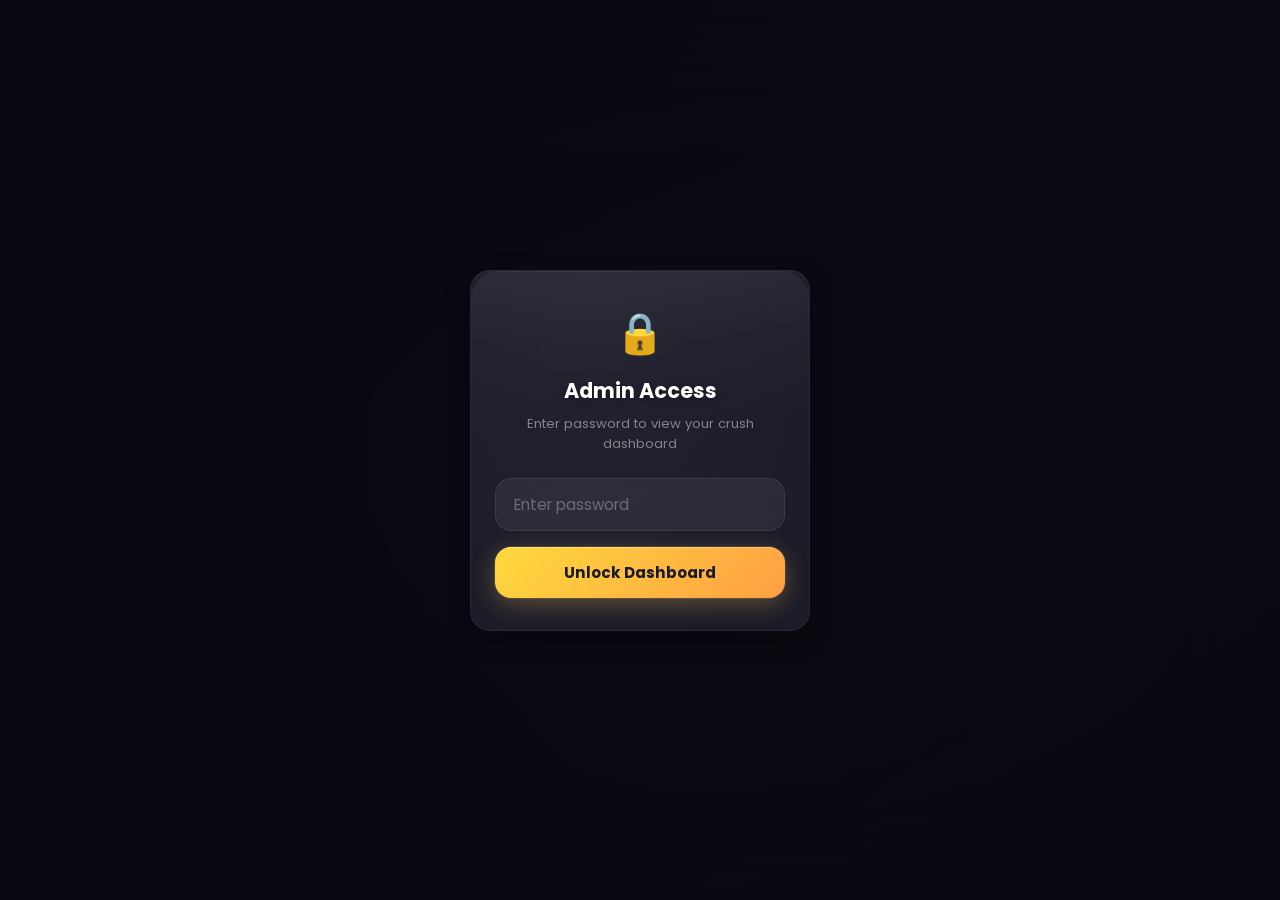
==== admin.html @ 4bd9afee "Update admin.html" ====
<!DOCTYPE html>
<html lang="en">
<head>
    <meta charset="UTF-8">
    <meta name="viewport" content="width=device-width, initial-scale=1.0, maximum-scale=1.0, user-scalable=no">
    <title>admin</title>
    <link href="https://fonts.googleapis.com/css2?family=Poppins:wght@300;400;500;600;700&display=swap" rel="stylesheet">
    <style>
        * { margin: 0; padding: 0; box-sizing: border-box; -webkit-tap-highlight-color: transparent; }

        html, body {
            font-family: 'Poppins', sans-serif;
            min-height: 100vh;
            width: 100%;
            overflow-x: hidden;
            color: #ffffff;
            background: #0a0a12;
            background-image: 
                radial-gradient(ellipse at 15% 40%, rgba(100, 40, 160, 0.12) 0%, transparent 50%),
                radial-gradient(ellipse at 85% 15%, rgba(40, 80, 180, 0.08) 0%, transparent 50%),
                radial-gradient(ellipse at 50% 85%, rgba(160, 60, 100, 0.06) 0%, transparent 50%),
                radial-gradient(ellipse at 70% 60%, rgba(60, 120, 200, 0.05) 0%, transparent 50%);
        }

        .glass-card {
            background: rgba(30, 30, 45, 0.9);
            backdrop-filter: blur(20px) saturate(140%);
            -webkit-backdrop-filter: blur(20px) saturate(140%);
            border: 1px solid rgba(255, 255, 255, 0.06);
            border-radius: 20px;
            box-shadow: 
                0 8px 24px rgba(0, 0, 0, 0.35),
                inset 0 1px 0 rgba(255, 255, 255, 0.04);
            position: relative;
            overflow: hidden;
            transition: transform 0.3s cubic-bezier(0.4, 0, 0.2, 1), box-shadow 0.3s ease;
        }

        .glass-card:hover {
            transform: translateY(-2px);
            box-shadow: 
                0 16px 48px rgba(0, 0, 0, 0.5),
                0 0 0 1px rgba(255, 255, 255, 0.08),
                inset 0 1px 0 rgba(255, 255, 255, 0.15),
                inset 0 -1px 0 rgba(0, 0, 0, 0.05);
        }

        .glass-card::before {
            content: '';
            position: absolute;
            top: 0;
            left: 0;
            right: 0;
            height: 40%;
            background: linear-gradient(180deg, rgba(255,255,255,0.06) 0%, rgba(255,255,255,0.02) 50%, transparent 100%);
            border-radius: 28px 28px 0 0;
            pointer-events: none;
        }

        .glass-card::after {
            content: '';
            position: absolute;
            top: -30%;
            left: -30%;
            width: 160%;
            height: 160%;
            background: radial-gradient(ellipse at 40% 30%, rgba(255,255,255,0.03) 0%, transparent 60%);
            pointer-events: none;
            animation: cardLight 10s ease-in-out infinite;
        }

        @keyframes cardLight {
            0%, 100% { transform: translate(0, 0); opacity: 1; }
            50% { transform: translate(5%, 3%); opacity: 0.7; }
        }

        .container {
            max-width: 1000px;
            margin: 0 auto;
            padding: 12px 20px 28px 20px;
            min-height: 100vh;
        }

        .header {
            display: flex;
            justify-content: space-between;
            align-items: center;
            margin-bottom: 28px;
            padding: 16px 4px;
            position: sticky;
            top: 0;
            z-index: 100;
            backdrop-filter: blur(40px) saturate(180%);
            -webkit-backdrop-filter: blur(40px) saturate(180%);
            background: rgba(10, 10, 18, 0.7);
            border-bottom: 1px solid rgba(255, 255, 255, 0.06);
            margin-left: -20px;
            margin-right: -20px;
            padding-left: 24px;
            padding-right: 24px;
        }

        .header-brand {
            display: flex;
            align-items: center;
            gap: 12px;
        }

        .header-icon {
            width: 44px;
            height: 44px;
            border-radius: 14px;
            background: linear-gradient(135deg, rgba(255, 200, 80, 0.2), rgba(255, 150, 60, 0.15));
            border: 1px solid rgba(255, 200, 80, 0.25);
            display: flex;
            align-items: center;
            justify-content: center;
            font-size: 1.4rem;
            backdrop-filter: blur(20px);
            -webkit-backdrop-filter: blur(20px);
            box-shadow: 0 4px 16px rgba(255, 200, 80, 0.1);
        }

        .header-title {
            font-size: 1.6rem;
            font-weight: 700;
            color: #ffffff;
            text-shadow: 0 2px 10px rgba(0,0,0,0.3);
            letter-spacing: -0.3px;
        }

        .header-subtitle {
            font-size: 0.82rem;
            color: rgba(255,255,255,0.45);
            font-weight: 400;
            margin-top: 2px;
        }

        .logout-btn {
            padding: 12px 24px;
            background: rgba(255, 80, 80, 0.12);
            border: 1px solid rgba(255, 100, 100, 0.25);
            border-radius: 16px;
            color: #ff7b7b;
            font-family: 'Poppins', sans-serif;
            font-size: 0.88rem;
            font-weight: 600;
            cursor: pointer;
            transition: all 0.3s cubic-bezier(0.4, 0, 0.2, 1);
            backdrop-filter: blur(20px);
            -webkit-backdrop-filter: blur(20px);
            box-shadow: 0 4px 16px rgba(255, 80, 80, 0.08);
        }

        .logout-btn:hover {
            background: rgba(255, 80, 80, 0.25);
            transform: scale(1.05) translateY(-1px);
            box-shadow: 0 6px 20px rgba(255, 80, 80, 0.15);
        }

        .logout-btn:active {
            transform: scale(0.97);
        }

        .stats-grid {
            display: grid;
            grid-template-columns: repeat(2, 1fr);
            gap: 16px;
            margin-bottom: 24px;
        }

        .stat-card {
            padding: 24px 22px;
            text-align: left;
            background: rgba(30, 30, 45, 0.9);
            border: 1px solid rgba(255, 255, 255, 0.06);
            border-radius: 20px;
        }

        .stat-icon-wrap {
            width: 44px;
            height: 44px;
            border-radius: 14px;
            display: flex;
            align-items: center;
            justify-content: center;
            font-size: 1.3rem;
            margin-bottom: 16px;
            background: rgba(255, 200, 80, 0.15);
            border: 1px solid rgba(255, 200, 80, 0.25);
            position: relative;
            z-index: 1;
        }

        .stat-value {
            font-size: 2.6rem;
            font-weight: 700;
            color: #ffd93d;
            line-height: 1;
            position: relative;
            z-index: 1;
            margin-bottom: 8px;
        }

        .stat-label {
            font-size: 0.75rem;
            color: rgba(255,255,255,0.4);
            font-weight: 600;
            text-transform: uppercase;
            letter-spacing: 1.5px;
            position: relative;
            z-index: 1;
        }

        .table-section {
            padding: 24px 22px;
            margin-bottom: 20px;
            background: rgba(30, 30, 45, 0.9);
            border: 1px solid rgba(255, 255, 255, 0.06);
            border-radius: 20px;
        }

        .section-header {
            display: flex;
            justify-content: space-between;
            align-items: center;
            margin-bottom: 20px;
            padding: 0 4px;
            position: relative;
            z-index: 1;
        }

        .section-title {
            font-size: 1.15rem;
            font-weight: 600;
            color: #ffffff;
            display: flex;
            align-items: center;
            gap: 10px;
        }

        .section-count {
            background: rgba(255, 200, 80, 0.12);
            border: 1px solid rgba(255, 200, 80, 0.2);
            color: #ffd93d;
            padding: 6px 14px;
            border-radius: 20px;
            font-size: 0.82rem;
            font-weight: 600;
            backdrop-filter: blur(20px);
            -webkit-backdrop-filter: blur(20px);
        }

        .table-container {
            overflow-x: auto;
            border-radius: 20px;
            background: rgba(20, 20, 35, 0.35);
            border: 1px solid rgba(255, 255, 255, 0.06);
            backdrop-filter: blur(40px);
            -webkit-backdrop-filter: blur(40px);
            position: relative;
            z-index: 1;
        }

        table {
            width: 100%;
            border-collapse: collapse;
            font-size: 0.92rem;
        }

        thead th {
            background: rgba(0, 0, 0, 0.25);
            padding: 16px 14px;
            text-align: left;
            font-weight: 600;
            font-size: 0.78rem;
            color: rgba(255,255,255,0.55);
            text-transform: uppercase;
            letter-spacing: 0.8px;
            border-bottom: 1px solid rgba(255,255,255,0.06);
        }

        tbody td {
            padding: 16px 14px;
            border-bottom: 1px solid rgba(255,255,255,0.04);
            color: rgba(255,255,255,0.85);
            font-weight: 400;
            transition: background 0.2s ease;
        }

        tbody tr:hover td {
            background: rgba(255,255,255,0.04);
        }

        tbody tr:last-child td {
            border-bottom: none;
        }

        .empty-state {
            text-align: center;
            padding: 48px 24px;
            color: rgba(255,255,255,0.35);
            font-style: italic;
            font-size: 0.95rem;
        }

        .delete-btn {
            background: rgba(255, 60, 60, 0.1);
            border: 1px solid rgba(255, 80, 80, 0.2);
            border-radius: 12px;
            padding: 10px 16px;
            color: #ff7b7b;
            font-family: 'Poppins', sans-serif;
            font-size: 0.82rem;
            font-weight: 600;
            cursor: pointer;
            transition: all 0.3s cubic-bezier(0.4, 0, 0.2, 1);
            backdrop-filter: blur(20px);
            -webkit-backdrop-filter: blur(20px);
            display: inline-flex;
            align-items: center;
            gap: 6px;
        }

        .delete-btn:hover {
            background: rgba(255, 60, 60, 0.25);
            transform: scale(1.05) translateY(-1px);
            box-shadow: 0 4px 16px rgba(255, 80, 80, 0.15);
        }

        .delete-btn:active {
            transform: scale(0.97);
        }

        .login-overlay {
            position: fixed;
            top: 0;
            left: 0;
            width: 100%;
            height: 100%;
            background: rgba(10, 10, 18, 0.92);
            backdrop-filter: blur(60px) saturate(150%);
            -webkit-backdrop-filter: blur(60px) saturate(150%);
            z-index: 1000;
            display: flex;
            flex-direction: column;
            align-items: center;
            justify-content: center;
            padding: 20px;
        }

        .login-overlay.hidden {
            display: none;
        }

        .login-card {
            width: 100%;
            max-width: 340px;
            padding: 32px 24px;
            text-align: center;
        }

        .login-icon {
            font-size: 2.5rem;
            margin-bottom: 12px;
            display: block;
            animation: lockFloat 3s ease-in-out infinite;
        }

        @keyframes lockFloat {
            0%, 100% { transform: translateY(0); }
            50% { transform: translateY(-8px); }
        }

        .login-title {
            font-size: 1.3rem;
            font-weight: 700;
            margin-bottom: 8px;
            color: #ffffff;
            text-shadow: 0 2px 8px rgba(0,0,0,0.3);
            position: relative;
            z-index: 1;
        }

        .login-subtitle {
            font-size: 0.82rem;
            color: rgba(255,255,255,0.45);
            margin-bottom: 24px;
            position: relative;
            z-index: 1;
        }

        .login-input {
            width: 100%;
            padding: 14px 18px;
            border: none;
            border-radius: 16px;
            background: rgba(255, 255, 255, 0.06);
            color: #ffffff;
            font-size: 0.95rem;
            font-family: 'Poppins', sans-serif;
            outline: none;
            margin-bottom: 16px;
            border: 1px solid rgba(255,255,255,0.08);
            transition: all 0.3s cubic-bezier(0.4, 0, 0.2, 1);
            backdrop-filter: blur(20px);
            -webkit-backdrop-filter: blur(20px);
            position: relative;
            z-index: 1;
        }

        .login-input::placeholder {
            color: rgba(255,255,255,0.3);
        }

        .login-input:focus {
            background: rgba(255, 255, 255, 0.1);
            border-color: rgba(255, 200, 80, 0.4);
            box-shadow: 0 0 0 4px rgba(255, 200, 80, 0.08), 0 4px 20px rgba(0,0,0,0.2);
            transform: translateY(-1px);
        }

        .login-btn {
            width: 100%;
            padding: 14px;
            background: linear-gradient(135deg, #ffd93d, #ff9f43);
            border: none;
            border-radius: 16px;
            color: #1a1a2e;
            font-family: 'Poppins', sans-serif;
            font-size: 0.95rem;
            font-weight: 700;
            cursor: pointer;
            transition: all 0.3s cubic-bezier(0.4, 0, 0.2, 1);
            box-shadow: 
                0 6px 24px rgba(255, 200, 80, 0.3),
                0 0 0 1px rgba(255,255,255,0.1),
                inset 0 1px 0 rgba(255,255,255,0.3);
            position: relative;
            z-index: 1;
        }

        .login-btn:hover {
            transform: scale(1.03) translateY(-2px);
            box-shadow: 
                0 10px 32px rgba(255, 200, 80, 0.4),
                0 0 0 1px rgba(255,255,255,0.15),
                inset 0 1px 0 rgba(255,255,255,0.35);
        }

        .login-btn:active {
            transform: scale(0.98);
        }

        .login-error {
            color: #ff7b7b;
            font-size: 0.88rem;
            margin-top: 14px;
            display: none;
            font-weight: 500;
            position: relative;
            z-index: 1;
        }

        .login-error.show {
            display: block;
            animation: errorShake 0.4s ease-in-out;
        }

        @keyframes errorShake {
            0%, 100% { transform: translateX(0); }
            25% { transform: translateX(-8px); }
            75% { transform: translateX(8px); }
        }

        .loading-overlay {
            display: none;
            position: fixed;
            top: 0;
            left: 0;
            width: 100%;
            height: 100%;
            background: rgba(10, 10, 18, 0.8);
            backdrop-filter: blur(30px) saturate(150%);
            -webkit-backdrop-filter: blur(30px) saturate(150%);
            z-index: 2000;
            flex-direction: column;
            align-items: center;
            justify-content: center;
        }

        .loading-overlay.active {
            display: flex;
        }

        .spinner {
            width: 48px;
            height: 48px;
            border: 3px solid rgba(255,255,255,0.1);
            border-top-color: #ffd93d;
            border-radius: 50%;
            animation: spin 1s linear infinite;
            box-shadow: 0 0 20px rgba(255, 200, 80, 0.2);
        }

        @keyframes spin {
            to { transform: rotate(360deg); }
        }

        .loading-text {
            margin-top: 16px;
            font-size: 0.9rem;
            color: rgba(255,255,255,0.6);
            font-weight: 500;
        }

        .profile-pic {
            width: 68px;
            height: 68px;
            border-radius: 50%;
            object-fit: cover;
            border: 2.5px solid rgba(255, 200, 80, 0.35);
            box-shadow: 0 4px 20px rgba(255, 200, 80, 0.2);
            flex-shrink: 0;
        }
        @media (max-width: 640px) {
            .stats-grid { grid-template-columns: 1fr; }
            .header-title { font-size: 1.3rem; }
            .stat-value { font-size: 2.2rem; }
            .container { padding: 8px 16px 20px 16px; }
            .table-section { padding: 20px 16px; }
            table { font-size: 0.85rem; }
            thead th, tbody td { padding: 12px 10px; }
            .login-card { padding: 36px 24px; }
            .header {
                margin-left: -16px;
                margin-right: -16px;
                padding-left: 20px;
                padding-right: 20px;
            }
            .profile-pic { width: 52px; height: 52px; }
        }

        @media (max-width: 380px) {
            .header-title { font-size: 1.15rem; }
            .stat-value { font-size: 1.5rem; }
            .login-title { font-size: 1.25rem; }
        }
    </style>
</head>
<body>
    <div id="loginOverlay" class="login-overlay">
        <div class="glass-card login-card">
            <span class="login-icon">🔒</span>
            <div class="login-title">Admin Access</div>
            <div class="login-subtitle">Enter password to view your crush dashboard</div>
            <input type="password" class="login-input" id="adminPassword" placeholder="Enter password">
            <button class="login-btn" id="loginBtn">Unlock Dashboard</button>
            <div class="login-error" id="loginError">Wrong password! Try again.</div>
        </div>
    </div>

    <div id="dashboard" class="container" style="display: none;">
        <div class="header">
            <div class="header-brand">
                <img src="https://lovecalculator2.github.io/love/Gad.JPG" alt="Gad" class="profile-pic" onerror="this.style.display='none'">
                <div>
                    <div class="header-title">Secret Crush Dashboard</div>
                    <div class="header-subtitle">Only you can see this, Gad!</div>
                </div>
            </div>
            <button class="logout-btn" id="logoutBtn">Logout</button>
        </div>

        <div class="stats-grid">
            <div class="glass-card stat-card">
                <div class="stat-icon-wrap">👥</div>
                <div class="stat-value" id="totalSubmissions">0</div>
                <div class="stat-label">Total Submissions</div>
            </div>
            <div class="glass-card stat-card">
                <div class="stat-icon-wrap">💕</div>
                <div class="stat-value" id="todaySubmissions">0</div>
                <div class="stat-label">Today</div>
            </div>
        </div>

        <div class="glass-card table-section">
            <div class="section-header">
                <div class="section-title">📋 All Submissions</div>
                <div class="section-count" id="submissionCount">0 entries</div>
            </div>
            <div class="table-container">
                <table>
                    <thead>
                        <tr>
                            <th>Friend's Name</th>
                            <th>Love/Crush</th>
                            <th>Time</th>
                            <th>Action</th>
                        </tr>
                    </thead>
                    <tbody id="submissionsTableBody">
                        <tr><td colspan="4" class="empty-state">No submissions yet... Go share your link! 😏</td></tr>
                    </tbody>
                </table>
            </div>
        </div>
    </div>

    <div id="loadingOverlay" class="loading-overlay">
        <div class="spinner"></div>
        <div class="loading-text">Loading...</div>
    </div>

    <script>
        const API_BASE = 'https://love-calculator-1of4.onrender.com/api';

        let adminPassword = null; // Always require password on every refresh
        let submissions = [];

        function showLoading() {
            document.getElementById('loadingOverlay').classList.add('active');
        }

        function hideLoading() {
            document.getElementById('loadingOverlay').classList.remove('active');
        }

        function escapeHtml(text) {
            const div = document.createElement('div');
            div.textContent = text;
            return div.innerHTML;
        }

        async function login(password) {
            try {
                const response = await fetch(`${API_BASE}/admin/login`, {
                    method: 'POST',
                    headers: { 'Content-Type': 'application/json' },
                    body: JSON.stringify({ password })
                });
                const data = await response.json();
                return response.ok && data.success;
            } catch (e) {
                console.error('Login error:', e);
                return false;
            }
        }

        async function fetchSubmissions() {
            try {
                const response = await fetch(`${API_BASE}/submissions`, {
                    headers: { 'x-admin-password': adminPassword }
                });
                const data = await response.json();
                if (response.ok) {
                    submissions = data.submissions || [];
                    renderSubmissions();
                    updateStats();
                } else {
                    console.error('Failed to fetch:', data.error);
                    if (response.status === 401) {
                        handleLogout();
                    }
                }
            } catch (e) {
                console.error('Fetch error:', e);
            }
        }

        async function deleteSubmission(id) {
            if (!confirm('Delete this submission?')) return;
            showLoading();
            try {
                const response = await fetch(`${API_BASE}/submissions/${id}`, {
                    method: 'DELETE',
                    headers: { 'x-admin-password': adminPassword }
                });
                if (response.ok) {
                    await fetchSubmissions();
                } else {
                    alert('Failed to delete');
                    if (response.status === 401) handleLogout();
                }
            } catch (e) {
                console.error('Delete error:', e);
                alert('Failed to delete');
            } finally {
                hideLoading();
            }
        }

        function renderSubmissions() {
            const tbody = document.getElementById('submissionsTableBody');
            const countEl = document.getElementById('submissionCount');

            countEl.textContent = `${submissions.length} entries`;

            if (submissions.length === 0) {
                tbody.innerHTML = '<tr><td colspan="4" class="empty-state">No submissions yet... Go share your link! 😏</td></tr>';
                return;
            }

            tbody.innerHTML = submissions.map(sub => `
                <tr>
                    <td>${escapeHtml(sub.name || '-')}</td>
                    <td>${escapeHtml(sub.love || '-')}</td>
                    <td>${escapeHtml(sub.time || '-')}</td>
                    <td>
                        <button class="delete-btn" onclick="deleteSubmission('${sub.id}')">🗑️ Delete</button>
                    </td>
                </tr>
            `).join('');
        }

        function updateStats() {
            document.getElementById('totalSubmissions').textContent = submissions.length;

            const today = new Date().toDateString();
            const todayCount = submissions.filter(s => {
                const subDate = new Date(s.timestamp).toDateString();
                return subDate === today;
            }).length;
            document.getElementById('todaySubmissions').textContent = todayCount;
        }

        async function handleLogin() {
            const password = document.getElementById('adminPassword').value.trim();
            const errorEl = document.getElementById('loginError');

            if (!password) {
                errorEl.textContent = 'Please enter a password';
                errorEl.classList.add('show');
                return;
            }

            showLoading();
            const valid = await login(password);
            hideLoading();

            if (valid) {
                adminPassword = password;
                // Do NOT store in localStorage - require password every time
                document.getElementById('loginOverlay').classList.add('hidden');
                document.getElementById('dashboard').style.display = 'block';
                await fetchSubmissions();
            } else {
                errorEl.textContent = 'Wrong password! Try again.';
                errorEl.classList.add('show');
                setTimeout(() => errorEl.classList.remove('show'), 3000);
            }
        }

        function handleLogout() {
            adminPassword = null;
            localStorage.removeItem('gad_admin_password');
            document.getElementById('loginOverlay').classList.remove('hidden');
            document.getElementById('dashboard').style.display = 'none';
            document.getElementById('adminPassword').value = '';
            document.getElementById('loginError').classList.remove('show');
        }

        async function init() {
            // Always require password on every refresh - no auto-login
            adminPassword = null;
            localStorage.removeItem('gad_admin_password');
            document.getElementById('loginOverlay').classList.remove('hidden');
            document.getElementById('dashboard').style.display = 'none';
            document.getElementById('adminPassword').value = '';
            document.getElementById('loginError').classList.remove('show');
        }

        document.addEventListener('DOMContentLoaded', () => {
            document.getElementById('loginBtn').addEventListener('click', handleLogin);
            document.getElementById('adminPassword').addEventListener('keypress', (e) => {
                if (e.key === 'Enter') handleLogin();
            });
            document.getElementById('logoutBtn').addEventListener('click', handleLogout);

            init();
        });
    </script>
</body>
</html>
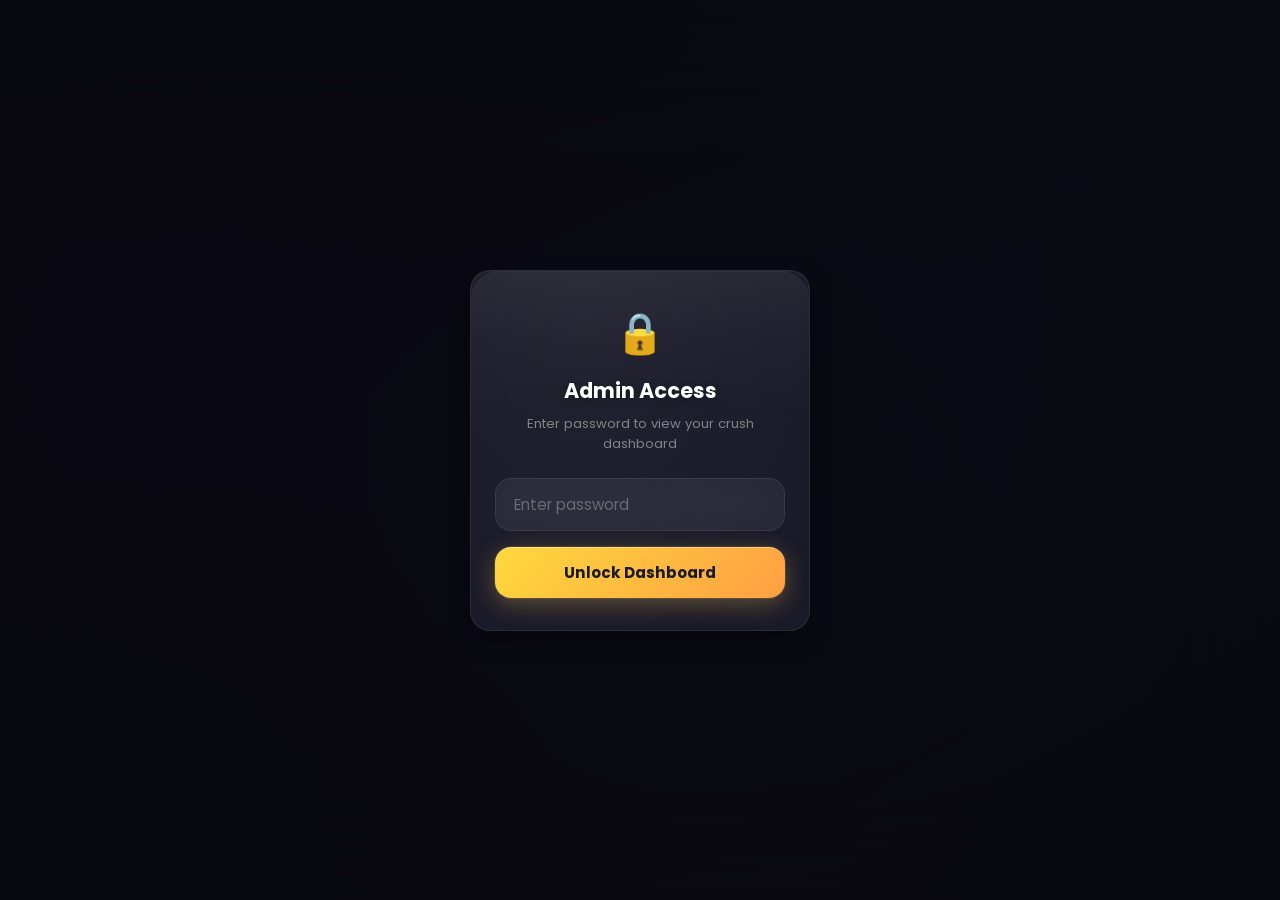
==== commit f67eefb7: "Update admin.html" ====
--- a/admin.html
+++ b/admin.html
@@ -23,10 +23,10 @@
         }
 
         .glass-card {
-            background: rgba(30, 30, 45, 0.9);
+            background: rgba(30, 30, 45, 0.85);
             backdrop-filter: blur(20px) saturate(140%);
             -webkit-backdrop-filter: blur(20px) saturate(140%);
-            border: 1px solid rgba(255, 255, 255, 0.06);
+            border: 1px solid rgba(255, 255, 255, 0.08);
             border-radius: 20px;
             box-shadow: 
                 0 8px 24px rgba(0, 0, 0, 0.35),
@@ -172,9 +172,11 @@
         .stat-card {
             padding: 24px 22px;
             text-align: left;
-            background: rgba(30, 30, 45, 0.9);
-            border: 1px solid rgba(255, 255, 255, 0.06);
+            background: rgba(30, 30, 45, 0.85);
+            border: 1px solid rgba(255, 255, 255, 0.08);
             border-radius: 20px;
+            position: relative;
+            overflow: hidden;
         }
 
         .stat-icon-wrap {
@@ -215,8 +217,8 @@
         .table-section {
             padding: 24px 22px;
             margin-bottom: 20px;
-            background: rgba(30, 30, 45, 0.9);
-            border: 1px solid rgba(255, 255, 255, 0.06);
+            background: rgba(30, 30, 45, 0.85);
+            border: 1px solid rgba(255, 255, 255, 0.08);
             border-radius: 20px;
         }
 
@@ -524,9 +526,10 @@
             flex-shrink: 0;
         }
         @media (max-width: 640px) {
-            .stats-grid { grid-template-columns: 1fr; }
+            .stats-grid { grid-template-columns: repeat(2, 1fr); gap: 12px; }
             .header-title { font-size: 1.3rem; }
-            .stat-value { font-size: 2.2rem; }
+            .stat-value { font-size: 2rem; }
+            .stat-card { padding: 20px 16px; }
             .container { padding: 8px 16px 20px 16px; }
             .table-section { padding: 20px 16px; }
             table { font-size: 0.85rem; }
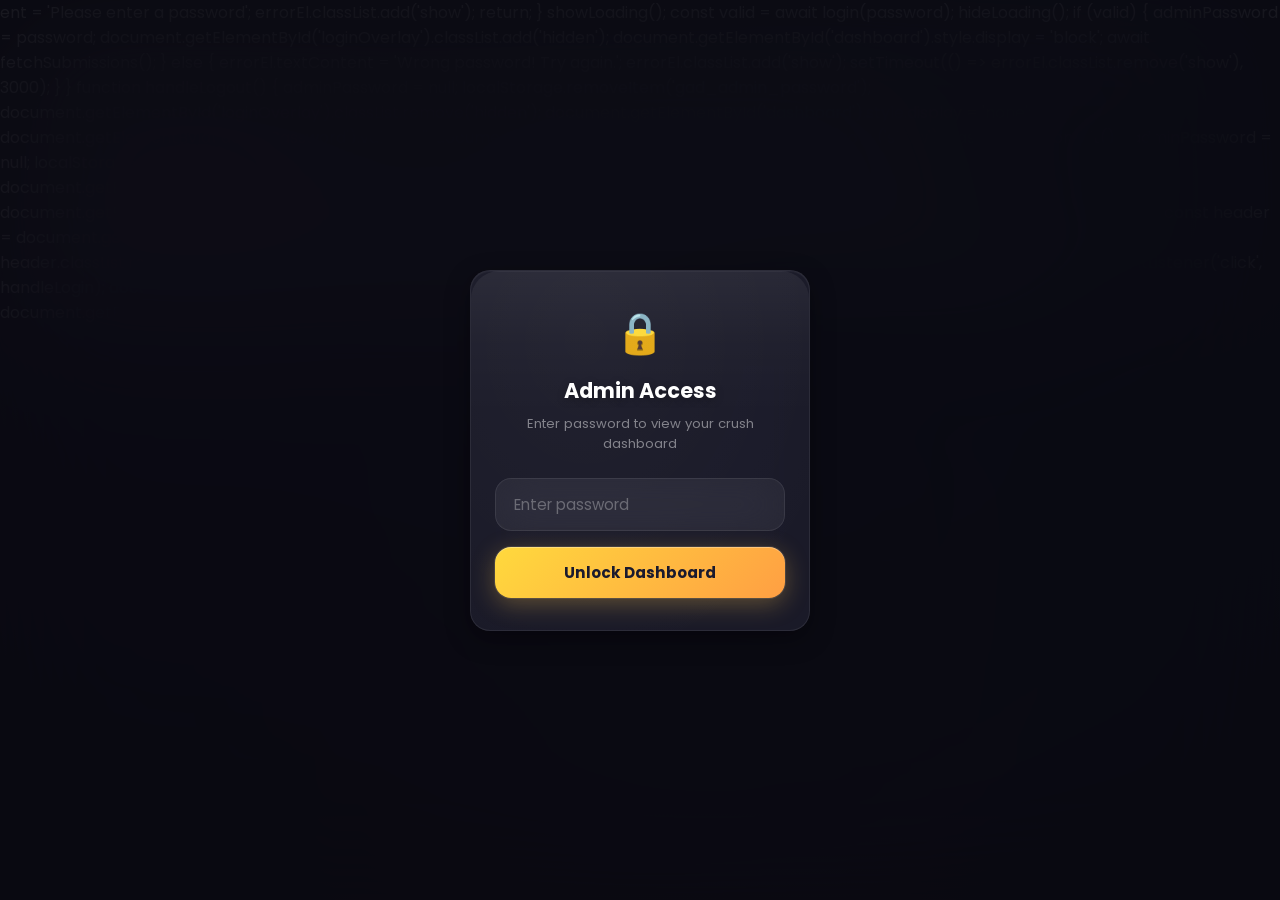
==== commit 07021284: "Update admin.html" ====
--- a/admin.html
+++ b/admin.html
@@ -77,33 +77,60 @@
         .container {
             max-width: 1000px;
             margin: 0 auto;
-            padding: 12px 20px 28px 20px;
+            padding: 120px 20px 40px 20px;
             min-height: 100vh;
         }
 
         .header {
+            position: fixed;
+            top: 0;
+            left: 0;
+            right: 0;
+            z-index: 1000;
             display: flex;
             justify-content: space-between;
             align-items: center;
-            margin-bottom: 28px;
-            padding: 16px 4px;
-            position: sticky;
-            top: 0;
-            z-index: 100;
+            padding: 16px 24px;
+            background: rgba(10, 10, 18, 0.7);
             backdrop-filter: blur(40px) saturate(180%);
             -webkit-backdrop-filter: blur(40px) saturate(180%);
-            background: rgba(10, 10, 18, 0.7);
             border-bottom: 1px solid rgba(255, 255, 255, 0.06);
-            margin-left: -20px;
-            margin-right: -20px;
-            padding-left: 24px;
-            padding-right: 24px;
+            border-radius: 0 0 28px 28px;
+            box-shadow: 
+                0 8px 32px rgba(0, 0, 0, 0.2),
+                0 2px 8px rgba(0, 0, 0, 0.1),
+                inset 0 1px 0 rgba(255, 255, 255, 0.08);
+            transition: all 0.3s ease;
+        }
+
+        .header::before {
+            content: '';
+            position: absolute;
+            top: 0;
+            left: 0;
+            right: 0;
+            height: 55%;
+            background: linear-gradient(180deg, rgba(255,255,255,0.06) 0%, rgba(255,255,255,0.02) 50%, transparent 100%);
+            border-radius: 0 0 28px 28px;
+            pointer-events: none;
+        }
+
+        .header.scrolled {
+            background: rgba(10, 10, 18, 0.85);
+            backdrop-filter: blur(60px) saturate(200%);
+            -webkit-backdrop-filter: blur(60px) saturate(200%);
+            box-shadow: 
+                0 12px 40px rgba(0, 0, 0, 0.3),
+                0 4px 12px rgba(0, 0, 0, 0.15),
+                inset 0 1px 0 rgba(255, 255, 255, 0.1);
         }
 
         .header-brand {
             display: flex;
             align-items: center;
             gap: 12px;
+            position: relative;
+            z-index: 1;
         }
 
         .header-icon {
@@ -150,6 +177,8 @@
             backdrop-filter: blur(20px);
             -webkit-backdrop-filter: blur(20px);
             box-shadow: 0 4px 16px rgba(255, 80, 80, 0.08);
+            position: relative;
+            z-index: 1;
         }
 
         .logout-btn:hover {
@@ -517,37 +546,34 @@
         }
 
         .profile-pic {
-            width: 68px;
-            height: 68px;
+            width: 80px;
+            height: 80px;
             border-radius: 50%;
             object-fit: cover;
             border: 2.5px solid rgba(255, 200, 80, 0.35);
             box-shadow: 0 4px 20px rgba(255, 200, 80, 0.2);
             flex-shrink: 0;
         }
+
         @media (max-width: 640px) {
             .stats-grid { grid-template-columns: repeat(2, 1fr); gap: 12px; }
             .header-title { font-size: 1.3rem; }
+            .header { padding: 14px 20px; border-radius: 0 0 24px 24px; }
             .stat-value { font-size: 2rem; }
             .stat-card { padding: 20px 16px; }
-            .container { padding: 8px 16px 20px 16px; }
+            .container { padding: 110px 16px 30px 16px; }
             .table-section { padding: 20px 16px; }
             table { font-size: 0.85rem; }
             thead th, tbody td { padding: 12px 10px; }
             .login-card { padding: 36px 24px; }
-            .header {
-                margin-left: -16px;
-                margin-right: -16px;
-                padding-left: 20px;
-                padding-right: 20px;
-            }
-            .profile-pic { width: 52px; height: 52px; }
+            .profile-pic { width: 64px; height: 64px; }
         }
 
         @media (max-width: 380px) {
             .header-title { font-size: 1.15rem; }
             .stat-value { font-size: 1.5rem; }
             .login-title { font-size: 1.25rem; }
+            .profile-pic { width: 56px; height: 56px; }
         }
     </style>
 </head>
@@ -563,8 +589,8 @@
         </div>
     </div>
 
-    <div id="dashboard" class="container" style="display: none;">
-        <div class="header">
+    <div id="dashboard" style="display: none;">
+        <div class="header" id="mainHeader">
             <div class="header-brand">
                 <img src="https://lovecalculator2.github.io/love/Gad.JPG" alt="Gad" class="profile-pic" onerror="this.style.display='none'">
                 <div>
@@ -575,38 +601,40 @@
             <button class="logout-btn" id="logoutBtn">Logout</button>
         </div>
 
-        <div class="stats-grid">
-            <div class="glass-card stat-card">
-                <div class="stat-icon-wrap">👥</div>
-                <div class="stat-value" id="totalSubmissions">0</div>
-                <div class="stat-label">Total Submissions</div>
+        <div class="container">
+            <div class="stats-grid">
+                <div class="glass-card stat-card">
+                    <div class="stat-icon-wrap">👥</div>
+                    <div class="stat-value" id="totalSubmissions">0</div>
+                    <div class="stat-label">Total Submissions</div>
+                </div>
+                <div class="glass-card stat-card">
+                    <div class="stat-icon-wrap">💕</div>
+                    <div class="stat-value" id="todaySubmissions">0</div>
+                    <div class="stat-label">Today</div>
+                </div>
             </div>
-            <div class="glass-card stat-card">
-                <div class="stat-icon-wrap">💕</div>
-                <div class="stat-value" id="todaySubmissions">0</div>
-                <div class="stat-label">Today</div>
-            </div>
-        </div>
-
-        <div class="glass-card table-section">
-            <div class="section-header">
-                <div class="section-title">📋 All Submissions</div>
-                <div class="section-count" id="submissionCount">0 entries</div>
-            </div>
-            <div class="table-container">
-                <table>
-                    <thead>
-                        <tr>
-                            <th>Friend's Name</th>
-                            <th>Love/Crush</th>
-                            <th>Time</th>
-                            <th>Action</th>
-                        </tr>
-                    </thead>
-                    <tbody id="submissionsTableBody">
-                        <tr><td colspan="4" class="empty-state">No submissions yet... Go share your link! 😏</td></tr>
-                    </tbody>
-                </table>
+
+            <div class="glass-card table-section">
+                <div class="section-header">
+                    <div class="section-title">📋 All Submissions</div>
+                    <div class="section-count" id="submissionCount">0 entries</div>
+                </div>
+                <div class="table-container">
+                    <table>
+                        <thead>
+                            <tr>
+                                <th>Friend's Name</th>
+                                <th>Love/Crush</th>
+                                <th>Time</th>
+                                <th>Action</th>
+                            </tr>
+                        </thead>
+                        <tbody id="submissionsTableBody">
+                            <tr><td colspan="4" class="empty-state">No submissions yet... Go share your link! 😏</td></tr>
+                        </tbody>
+                    </table>
+                </div>
             </div>
         </div>
     </div>
@@ -619,7 +647,7 @@
     <script>
         const API_BASE = 'https://love-calculator-1of4.onrender.com/api';
 
-        let adminPassword = null; // Always require password on every refresh
+        let adminPassword = null;
         let submissions = [];
 
         function showLoading() {
@@ -744,7 +772,6 @@
 
             if (valid) {
                 adminPassword = password;
-                // Do NOT store in localStorage - require password every time
                 document.getElementById('loginOverlay').classList.add('hidden');
                 document.getElementById('dashboard').style.display = 'block';
                 await fetchSubmissions();
@@ -765,7 +792,6 @@
         }
 
         async function init() {
-            // Always require password on every refresh - no auto-login
             adminPassword = null;
             localStorage.removeItem('gad_admin_password');
             document.getElementById('loginOverlay').classList.remove('hidden');
@@ -774,6 +800,16 @@
             document.getElementById('loginError').classList.remove('show');
         }
 
+        window.addEventListener('scroll', () => {
+            const header = document.getElementById('mainHeader');
+            if (!header) return;
+            if (window.scrollY > 20) {
+                header.classList.add('scrolled');
+            } else {
+                header.classList.remove('scrolled');
+            }
+        });
+
         document.addEventListener('DOMContentLoaded', () => {
             document.getElementById('loginBtn').addEventListener('click', handleLogin);
             document.getElementById('adminPassword').addEventListener('keypress', (e) => {
@@ -785,4 +821,65 @@
         });
     </script>
 </body>
+</html>ent = 'Please enter a password';
+                errorEl.classList.add('show');
+                return;
+            }
+
+            showLoading();
+            const valid = await login(password);
+            hideLoading();
+
+            if (valid) {
+                adminPassword = password;
+                document.getElementById('loginOverlay').classList.add('hidden');
+                document.getElementById('dashboard').style.display = 'block';
+                await fetchSubmissions();
+            } else {
+                errorEl.textContent = 'Wrong password! Try again.';
+                errorEl.classList.add('show');
+                setTimeout(() => errorEl.classList.remove('show'), 3000);
+            }
+        }
+
+        function handleLogout() {
+            adminPassword = null;
+            localStorage.removeItem('gad_admin_password');
+            document.getElementById('loginOverlay').classList.remove('hidden');
+            document.getElementById('dashboard').style.display = 'none';
+            document.getElementById('adminPassword').value = '';
+            document.getElementById('loginError').classList.remove('show');
+        }
+
+        async function init() {
+            adminPassword = null;
+            localStorage.removeItem('gad_admin_password');
+            document.getElementById('loginOverlay').classList.remove('hidden');
+            document.getElementById('dashboard').style.display = 'none';
+            document.getElementById('adminPassword').value = '';
+            document.getElementById('loginError').classList.remove('show');
+        }
+
+        // Scroll listener for header depth effect
+        window.addEventListener('scroll', () => {
+            const header = document.getElementById('mainHeader');
+            if (!header) return;
+            if (window.scrollY > 20) {
+                header.classList.add('scrolled');
+            } else {
+                header.classList.remove('scrolled');
+            }
+        });
+
+        document.addEventListener('DOMContentLoaded', () => {
+            document.getElementById('loginBtn').addEventListener('click', handleLogin);
+            document.getElementById('adminPassword').addEventListener('keypress', (e) => {
+                if (e.key === 'Enter') handleLogin();
+            });
+            document.getElementById('logoutBtn').addEventListener('click', handleLogout);
+
+            init();
+        });
+    </script>
+</body>
 </html>
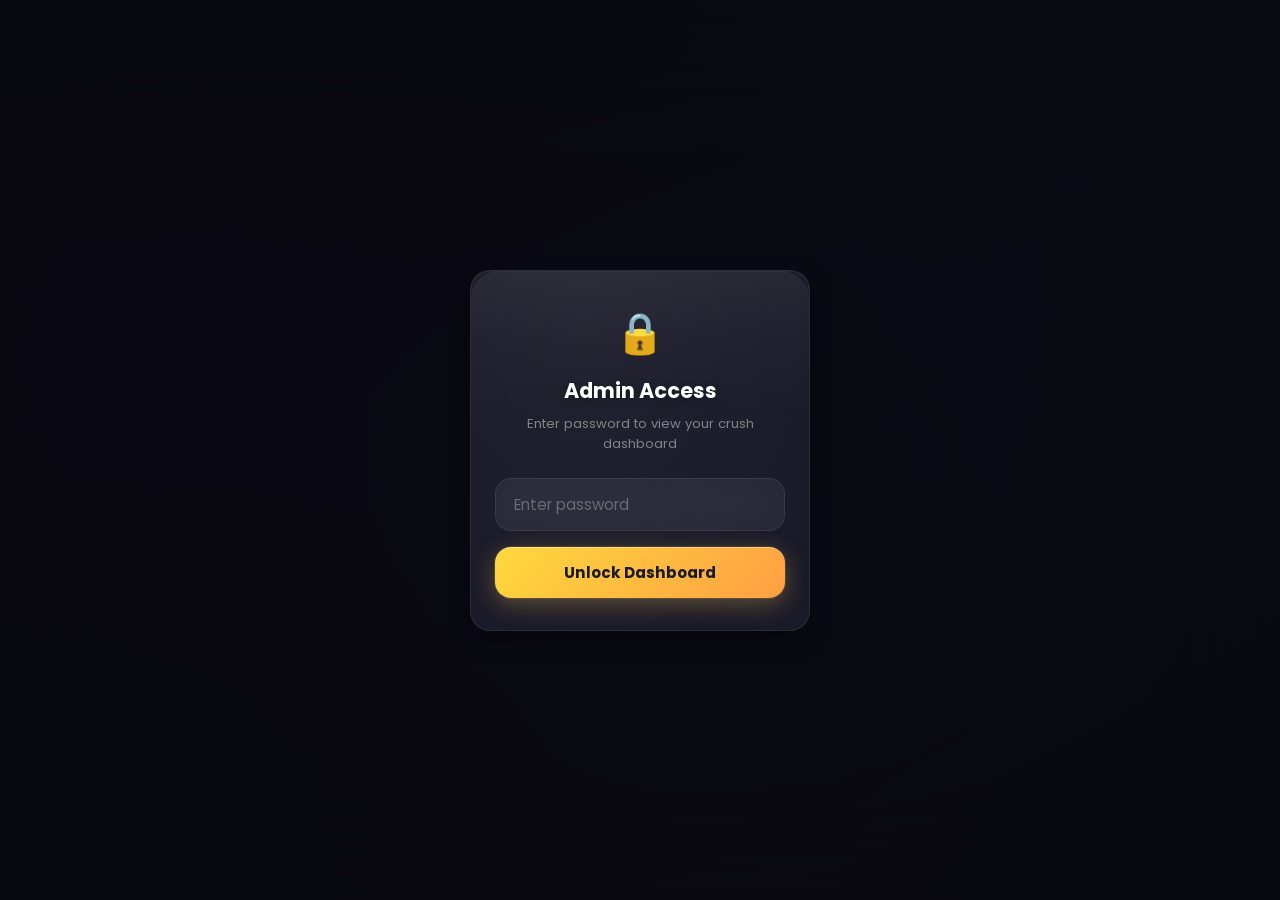
==== commit e7ed506a: "Update admin.html" ====
--- a/admin.html
+++ b/admin.html
@@ -555,6 +555,120 @@
             flex-shrink: 0;
         }
 
+        /* ─── CUSTOM DELETE CONFIRM MODAL ─── */
+        .confirm-overlay {
+            position: fixed;
+            top: 0; left: 0;
+            width: 100%; height: 100%;
+            background: rgba(10, 10, 18, 0.6);
+            backdrop-filter: blur(40px) saturate(180%);
+            -webkit-backdrop-filter: blur(40px) saturate(180%);
+            z-index: 5000;
+            display: flex;
+            align-items: center;
+            justify-content: center;
+            padding: 20px;
+            opacity: 0;
+            visibility: hidden;
+            transition: opacity 0.3s ease, visibility 0.3s ease;
+        }
+
+        .confirm-overlay.active {
+            opacity: 1;
+            visibility: visible;
+        }
+
+        .confirm-card {
+            width: 100%;
+            max-width: 320px;
+            padding: 28px 24px;
+            text-align: center;
+            transform: scale(0.9) translateY(10px);
+            transition: transform 0.3s cubic-bezier(0.4, 0, 0.2, 1);
+        }
+
+        .confirm-overlay.active .confirm-card {
+            transform: scale(1) translateY(0);
+        }
+
+        .confirm-icon {
+            font-size: 2.2rem;
+            margin-bottom: 12px;
+        }
+
+        .confirm-title {
+            font-size: 1.1rem;
+            font-weight: 700;
+            color: #ffffff;
+            margin-bottom: 8px;
+            position: relative;
+            z-index: 2;
+        }
+
+        .confirm-subtitle {
+            font-size: 0.82rem;
+            color: rgba(255,255,255,0.45);
+            margin-bottom: 24px;
+            position: relative;
+            z-index: 2;
+        }
+
+        .confirm-actions {
+            display: flex;
+            gap: 10px;
+            position: relative;
+            z-index: 2;
+        }
+
+        .confirm-btn {
+            flex: 1;
+            padding: 12px 16px;
+            border-radius: 14px;
+            font-family: 'Poppins', sans-serif;
+            font-size: 0.9rem;
+            font-weight: 600;
+            cursor: pointer;
+            transition: all 0.2s ease;
+            border: none;
+            outline: none;
+        }
+
+        .confirm-btn-cancel {
+            background: rgba(255, 255, 255, 0.06);
+            border: 1px solid rgba(255, 255, 255, 0.1);
+            color: rgba(255,255,255,0.7);
+            backdrop-filter: blur(20px);
+            -webkit-backdrop-filter: blur(20px);
+        }
+
+        .confirm-btn-cancel:hover {
+            background: rgba(255, 255, 255, 0.1);
+            transform: scale(1.02);
+        }
+
+        .confirm-btn-cancel:active {
+            transform: scale(0.97);
+        }
+
+        .confirm-btn-delete {
+            background: rgba(255, 80, 80, 0.15);
+            border: 1px solid rgba(255, 100, 100, 0.25);
+            color: #ff7b7b;
+            backdrop-filter: blur(20px);
+            -webkit-backdrop-filter: blur(20px);
+            box-shadow: 0 4px 16px rgba(255, 80, 80, 0.08);
+        }
+
+        .confirm-btn-delete:hover {
+            background: rgba(255, 80, 80, 0.25);
+            transform: scale(1.02);
+            box-shadow: 0 6px 20px rgba(255, 80, 80, 0.12);
+        }
+
+        .confirm-btn-delete:active {
+            transform: scale(0.97);
+        }
+
         @media (max-width: 640px) {
             .stats-grid { grid-template-columns: repeat(2, 1fr); gap: 12px; }
             .header-title { font-size: 1.3rem; }
@@ -567,6 +681,7 @@
             thead th, tbody td { padding: 12px 10px; }
             .login-card { padding: 36px 24px; }
             .profile-pic { width: 64px; height: 64px; }
+            .confirm-card { padding: 24px 20px; }
         }
 
         @media (max-width: 380px) {
@@ -639,6 +754,19 @@
         </div>
     </div>
 
+    <!-- Custom Delete Confirm Modal -->
+    <div id="confirmOverlay" class="confirm-overlay">
+        <div class="glass-card confirm-card">
+            <div class="confirm-icon">🗑️</div>
+            <div class="confirm-title">Delete this submission?</div>
+            <div class="confirm-subtitle">This action cannot be undone.</div>
+            <div class="confirm-actions">
+                <button class="confirm-btn confirm-btn-cancel" id="confirmCancel">Cancel</button>
+                <button class="confirm-btn confirm-btn-delete" id="confirmDelete">Delete</button>
+            </div>
+        </div>
+    </div>
+
     <div id="loadingOverlay" class="loading-overlay">
         <div class="spinner"></div>
         <div class="loading-text">Loading...</div>
@@ -649,6 +777,7 @@
 
         let adminPassword = null;
         let submissions = [];
+        let deleteTargetId = null;
 
         function showLoading() {
             document.getElementById('loadingOverlay').classList.add('active');
@@ -700,26 +829,48 @@
             }
         }
 
-        async function deleteSubmission(id) {
-            if (!confirm('Delete this submission?')) return;
+        async function doDelete() {
+            if (!deleteTargetId) return;
             showLoading();
             try {
-                const response = await fetch(`${API_BASE}/submissions/${id}`, {
+                const response = await fetch(`${API_BASE}/submissions/${deleteTargetId}`, {
                     method: 'DELETE',
                     headers: { 'x-admin-password': adminPassword }
                 });
                 if (response.ok) {
                     await fetchSubmissions();
                 } else {
-                    alert('Failed to delete');
+                    showConfirmError('Failed to delete');
                     if (response.status === 401) handleLogout();
                 }
             } catch (e) {
                 console.error('Delete error:', e);
-                alert('Failed to delete');
+                showConfirmError('Failed to delete');
             } finally {
                 hideLoading();
+                hideConfirm();
+                deleteTargetId = null;
             }
+        }
+
+        function showConfirm(id) {
+            deleteTargetId = id;
+            document.getElementById('confirmOverlay').classList.add('active');
+        }
+
+        function hideConfirm() {
+            document.getElementById('confirmOverlay').classList.remove('active');
+            deleteTargetId = null;
+        }
+
+        function showConfirmError(msg) {
+            const subtitle = document.querySelector('.confirm-subtitle');
+            subtitle.textContent = msg;
+            subtitle.style.color = '#ff7b7b';
+            setTimeout(() => {
+                subtitle.textContent = 'This action cannot be undone.';
+                subtitle.style.color = '';
+            }, 2000);
         }
 
         function renderSubmissions() {
@@ -739,7 +890,7 @@
                     <td>${escapeHtml(sub.love || '-')}</td>
                     <td>${escapeHtml(sub.time || '-')}</td>
                     <td>
-                        <button class="delete-btn" onclick="deleteSubmission('${sub.id}')">🗑️ Delete</button>
+                        <button class="delete-btn" onclick="showConfirm('${sub.id}')">🗑️ Delete</button>
                     </td>
                 </tr>
             `).join('');
@@ -816,67 +967,8 @@
                 if (e.key === 'Enter') handleLogin();
             });
             document.getElementById('logoutBtn').addEventListener('click', handleLogout);
-
-            init();
-        });
-    </script>
-</body>
-</html>ent = 'Please enter a password';
-                errorEl.classList.add('show');
-                return;
-            }
-
-            showLoading();
-            const valid = await login(password);
-            hideLoading();
-
-            if (valid) {
-                adminPassword = password;
-                document.getElementById('loginOverlay').classList.add('hidden');
-                document.getElementById('dashboard').style.display = 'block';
-                await fetchSubmissions();
-            } else {
-                errorEl.textContent = 'Wrong password! Try again.';
-                errorEl.classList.add('show');
-                setTimeout(() => errorEl.classList.remove('show'), 3000);
-            }
-        }
-
-        function handleLogout() {
-            adminPassword = null;
-            localStorage.removeItem('gad_admin_password');
-            document.getElementById('loginOverlay').classList.remove('hidden');
-            document.getElementById('dashboard').style.display = 'none';
-            document.getElementById('adminPassword').value = '';
-            document.getElementById('loginError').classList.remove('show');
-        }
-
-        async function init() {
-            adminPassword = null;
-            localStorage.removeItem('gad_admin_password');
-            document.getElementById('loginOverlay').classList.remove('hidden');
-            document.getElementById('dashboard').style.display = 'none';
-            document.getElementById('adminPassword').value = '';
-            document.getElementById('loginError').classList.remove('show');
-        }
-
-        // Scroll listener for header depth effect
-        window.addEventListener('scroll', () => {
-            const header = document.getElementById('mainHeader');
-            if (!header) return;
-            if (window.scrollY > 20) {
-                header.classList.add('scrolled');
-            } else {
-                header.classList.remove('scrolled');
-            }
-        });
-
-        document.addEventListener('DOMContentLoaded', () => {
-            document.getElementById('loginBtn').addEventListener('click', handleLogin);
-            document.getElementById('adminPassword').addEventListener('keypress', (e) => {
-                if (e.key === 'Enter') handleLogin();
-            });
-            document.getElementById('logoutBtn').addEventListener('click', handleLogout);
+            document.getElementById('confirmCancel').addEventListener('click', hideConfirm);
+            document.getElementById('confirmDelete').addEventListener('click', doDelete);
 
             init();
         });
